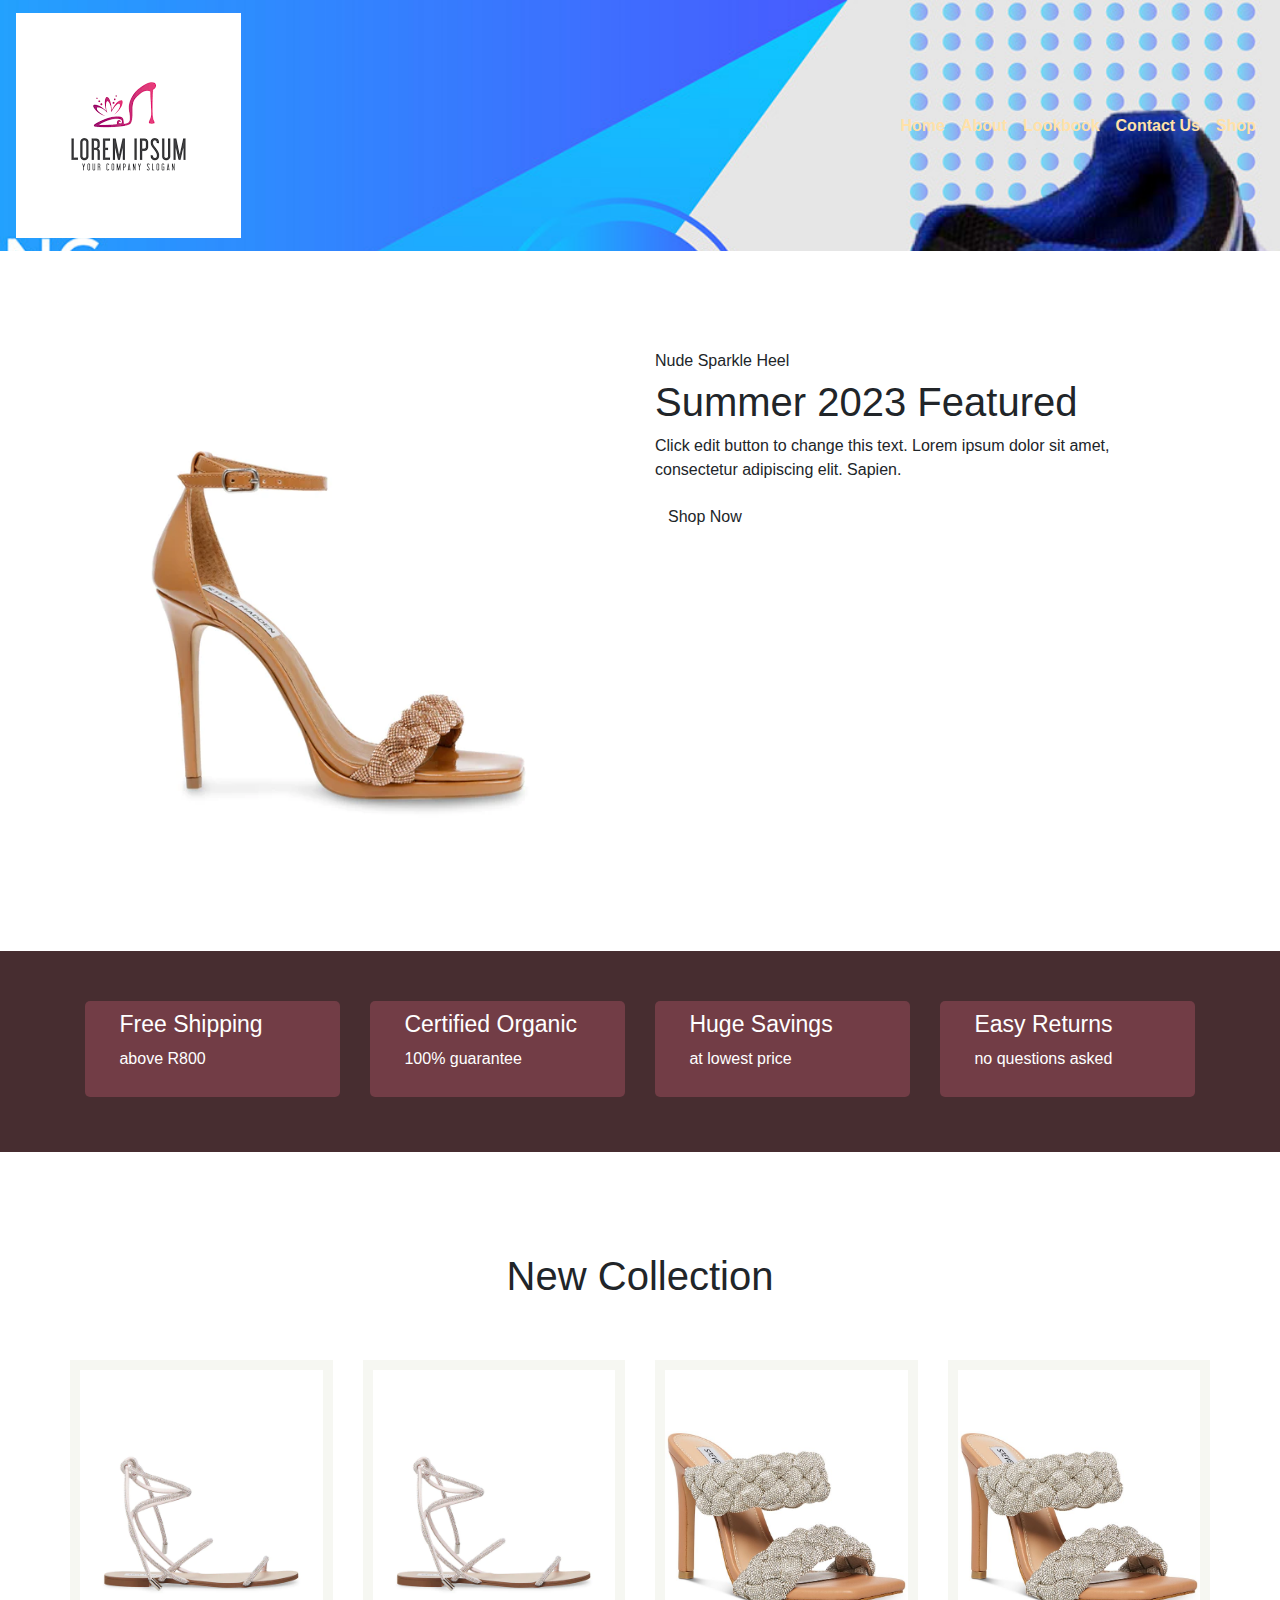
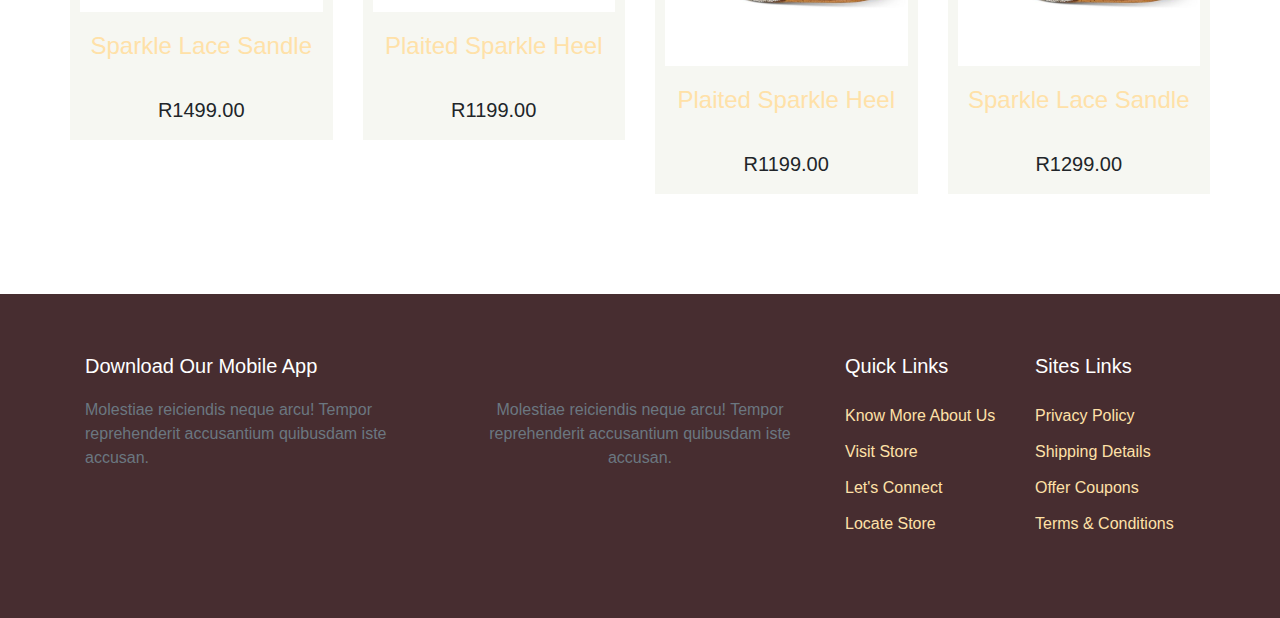
==== index.html @ cb3b60f1 "Hero updated, file names updated" ====
<!doctype html>
<html lang="en">

<head>
    <!-- Required meta tags -->
    <meta charset="utf-8">
    <meta name="viewport" content="width=device-width, initial-scale=1, shrink-to-fit=no">

    <!-- Bootstrap CSS -->
    <link rel="stylesheet" href="https://stackpath.bootstrapcdn.com/bootstrap/4.3.1/css/bootstrap.min.css" integrity="sha384-ggOyR0iXCbMQv3Xipma34MD+dH/1fQ784/j6cY/iJTQUOhcWr7x9JvoRxT2MZw1T" crossorigin="anonymous">
    <link rel="stylesheet" type="text/css" href="./assets/css/homePage.css" media="all" />

    <title>The Shoe Store</title>
</head>

<body>

    <style>

        .banner {
            background-image:url(./assets/images/banner.jpg);
            background-attachment: fixed;
            background-repeat: no-repeat;
            background-size: cover;
            height: 60%;
            position: relative;
            background-position: center;
            
            
  }
  </style>

 
        <div class="banner">

            <nav class="navbar navbar-expand-lg">
                <a class="navbar-brand" href="#"><img src="./assets/images/logo.png" alt="" /></a>
                <button class="mbl-btn navbar-toggler" type="button" data-toggle="collapse" data-target="#navbarNavDropdown" aria-controls="navbarNavDropdown" aria-expanded="false" aria-label="Toggle navigation">
                    <i class="fas fa-bars"></i>
                </button>
                <div class="collapse navbar-collapse" id="navbarNavDropdown">
                    <ul class="navbar-nav mr-auto"></ul>
                    <ul class="my-navbar navbar-nav">
                        <li class="nav-item active">
                            <a class="nav-link" href="./index.html">Home <span class="sr-only">(current)</span></a>
                        </li>
                        <li class="nav-item">
                            <a class="nav-link" href="./aboutPage.html">About</a>
                        </li>
                        <li class="nav-item">
                            <a class="nav-link" href="./lookBookPage.html">Lookbook</a>
                        </li>
                        <li class="nav-item">
                            <a class="nav-link" href="./contactPage.html">Contact Us</a>
                        </li>
                        <li class="nav-item">
                            <a class="nav-link" href="./shopPage.html">Shop</a>
                        </li>
                    
                    </ul>
					<div class="shopping-bag"><a href="#"><i class="fas fa-shopping-bag"></i></a></div>
                </div>
            </nav>
        </div>
 

    <section id="head">
        <div class="container">
            <div class="row">
                <div class="col-md-6"><img class="head-img" src="./Images/featureImage.webp" alt="Nude Heels with Sparkl Detail" /></div>
                <div class="col-md-6 head-text">
                    <h6>Nude Sparkle Heel</h6>
                    <h1>Summer 2023 Featured</h1>
                    <p>Click edit button to change this text. Lorem ipsum dolor sit amet, consectetur adipiscing elit. Sapien.</p>
                    <button class="my-btn btn"><i class="fas fa-cart-arrow-down"></i> Shop Now</button>
                </div>
            </div>
        </div>
    </section>

    <section id="shiping">
        <div class="container">
            <div class="row">
                <div class="col-md-3">
                    <div class="shipping-box">
                        <div class="box-icon"><i class="fas fa-truck"></i></div>
                        <div class="box-title">
                            <h3>Free Shipping</h3>
                            <p>above R800</p>
                        </div>
                    </div>
                </div>
                <div class="col-md-3">
                    <div class="shipping-box">
                        <div class="box-icon"><i class="far fa-address-book"></i></div>
                        <div class="box-title">
                            <h3>Certified Organic</h3>
                            <p>100% guarantee</p>
                        </div>
                    </div>
                </div>
                <div class="col-md-3">
                    <div class="shipping-box">
                        <div class="box-icon"><i class="far fa-money-bill-alt"></i></div>
                        <div class="box-title">
                            <h3>Huge Savings</h3>
                            <p>at lowest price</p>
                        </div>
                    </div>
                </div>
                <div class="col-md-3">
                    <div class="shipping-box">
                        <div class="box-icon"><i class="fas fa-recycle"></i></div>
                        <div class="box-title">
                            <h3>Easy Returns</h3>
                            <p>no questions asked</p>
                        </div>
                    </div>
                </div>
            </div>
        </div>
    </section>

    <section id="Best-selling">
        <div class="container">
            <div class="row">
                <div class="col-md-12">
                    <div class="title">
                        <h1>New Collection</h1>
                    </div>
                </div>
                <div class="row">
                    <div class="col-md-3">
                        <div class="products">
                            <div class="product-img"><img src="./assets/images/sandlesLongStrap.webp" alt="" /></div>
                            <div class="product-desc">
                                <div class="product-name"><a href="#"><h4>Sparkle Lace Sandle</h4></a></div>
								<div class="product-rating"><img src="https://multifix24.es/wp-content/uploads/2019/03/multifix24-5-estrellas.png" alt="" /></div>
                                <div class="product-price">
                                    <h5>R1499.00</h5>
								</div>
                            </div>
                        </div>
                    </div>
                    <div class="col-md-3">
                        <div class="products">
                            <div class="product-img"><img src="./assets/images/sandlesLongStrap.webp" alt="" /></div>
                            <div class="product-desc">
                                <div class="product-name"><a href="#"><h4>Plaited Sparkle Heel</h4></a></div>
								<div class="product-rating"><img src="https://multifix24.es/wp-content/uploads/2019/03/multifix24-5-estrellas.png" alt="" /></div>
                                <div class="product-price">
                                    <h5>R1199.00</h5>
								</div>
                            </div>
                        </div>
                    </div>
                    <div class="col-md-3">
                        <div class="products">
                            <div class="product-img"><img src="./assets/images/sparklyDoubleStrap.jpg" alt="" /></div>
                            <div class="product-desc">
                                <div class="product-name"><a href="#"><h4>Plaited Sparkle Heel</h4></a></div>
								<div class="product-rating"><img src="https://multifix24.es/wp-content/uploads/2019/03/multifix24-5-estrellas.png" alt="" /></div>
                                <div class="product-price">
                                    <h5>R1199.00</h5>
								</div>
                            </div>
                        </div>
                    </div>
                    <div class="col-md-3">
                        <div class="products">
                            <div class="product-img"><img src="./assets/images/sparklyDoubleStrap.jpg" alt="" /></div>
                            <div class="product-desc">
                                <div class="product-name"><a href="#"><h4>Sparkle Lace Sandle</h4></a></div>
								<div class="product-rating"><img src="https://multifix24.es/wp-content/uploads/2019/03/multifix24-5-estrellas.png" alt="" /></div>
                                <div class="product-price">
                                    <h5>R1299.00</h5>
								</div>
                            </div>
                        </div>
                    </div>
                </div>
            </div>
        </div>
    </section>

    <footer id="footer">
        <div class="container">
            <div class="row">
                <div class="col-md-4">
                    <div class="footer-box">
                        <div class="footer-title">
                            <h5>Download Our Mobile App</h5>
                        </div>
                        <div class="footer-desc">
                            <p>Molestiae reiciendis neque arcu! Tempor reprehenderit accusantium quibusdam iste accusan.</p>
                        </div>
                        <div class="app-img">
                            <div class="app-store"><a href="#"><img src="images/play-store.png" alt="" /></a></div>
                            <div class="app-store"><a href="#"><img src="images/app-store.png" alt="" /></a></div>
                        </div>
                    </div>
                </div>
                <div class="col-md-4">
                    <div class="footer-box">
                        <div class="footer-title">
                            <div class="footer-logo"><img src="images/logo02.png" alt="" /></div>
                        </div>
                        <div class="footer-desc">
                            <p style="text-align: center;">Molestiae reiciendis neque arcu! Tempor reprehenderit accusantium quibusdam iste accusan.</p>
                        </div>
                    </div>
                </div>
                <div class="col-md-2">
                    <div class="footer-box">
                        <div class="footer-title">
                            <h5>Quick Links</h5>
                        </div>
                        <div class="footer-desc">
                            <ul>
                                <li><a href="#">Know More About Us</a></li>
                                <li><a href="#">Visit Store</a></li>
                                <li><a href="#">Let's Connect</a></li>
                                <li><a href="#">Locate Store</a></li>
                            </ul>
                        </div>
                    </div>
                </div>
                <div class="col-md-2">
                    <div class="footer-box">
                        <div class="footer-title">
                            <h5>Sites Links</h5>
                        </div>
                        <div class="footer-desc">
                            <ul>
                                <li><a href="#">Privacy Policy</a></li>
                                <li><a href="#">Shipping Details</a></li>
                                <li><a href="#">Offer Coupons</a></li>
                                <li><a href="#">Terms & Conditions</a></li>
                            </ul>
                        </div>
                    </div>
                </div>
            </div>
        </div>
    </footer>

    <!-- Optional JavaScript -->
    <!-- jQuery first, then Popper.js, then Bootstrap JS -->
    <script src="https://code.jquery.com/jquery-3.3.1.slim.min.js" integrity="sha384-q8i/X+965DzO0rT7abK41JStQIAqVgRVzpbzo5smXKp4YfRvH+8abtTE1Pi6jizo" crossorigin="anonymous"></script>
    <script src="https://cdnjs.cloudflare.com/ajax/libs/popper.js/1.14.7/umd/popper.min.js" integrity="sha384-UO2eT0CpHqdSJQ6hJty5KVphtPhzWj9WO1clHTMGa3JDZwrnQq4sF86dIHNDz0W1" crossorigin="anonymous"></script>
    <script src="https://stackpath.bootstrapcdn.com/bootstrap/4.3.1/js/bootstrap.min.js" integrity="sha384-JjSmVgyd0p3pXB1rRibZUAYoIIy6OrQ6VrjIEaFf/nJGzIxFDsf4x0xIM+B07jRM" crossorigin="anonymous"></script>
    <script src="https://kit.fontawesome.com/e05090259d.js" crossorigin="anonymous"></script>
</body>

</html>
---- assets/css/homePage.css ----
a{
	color: #ffe1a8;
}
a:hover{
	color: #c9cba3;
	text-decoration: none;
}
section {
    padding: 100px 0px;
}
img{
	width: 100%;
}
header#header{
	background: #472d30;
    
	border-bottom: 2px solid #472d30;
}
.my-menu{
	float: right !important;
}
.my-navbar li a{
	font-weight: bold;
}
.mbl-btn i{
	color: #c9cba3;
}
.shopping-bag i {
    font-size: 30px;
    color: #c9cba3;
}


.head-text {
    text-align: left;
}

img.head-img img {
}

img.head-img {
    width: 500px;
}
button .my-btn{
	background: #c9cba3;
	color: white;
	font-size: 20px;
	font-weight: bold;
	padding: 10px 20px;
}
.my-btn:hover{
	background: #c9cba3;
	color: white;
	
}
section#shiping {
    padding: 50px;
    background: #472d30;
    color: white;
}

.box-icon {
    display: inline-block;
}

.box-title {
    display: inline-grid;
    margin-left: 20px;
}

.box-title h3 {
    font-size: 23px;
}

.box-icon i {
    color: #c9cba3;
    font-size: 30px;
}
.shipping-box {
    background: #723d46;
    padding: 10px;
    border-radius: 5px;
    margin-bottom: 5px;
}

.title {
    text-align: center;
    margin-bottom: 60px;
}

.products {
    background: #F6F7F2;
    padding: 10px;
	transition: all .5s;
}

.product-desc {
    text-align: center;
}
.product-rating{
	width: 100px;
	margin: auto;
	margin-bottom: 5px;
}
.products:hover {
    box-shadow: 0px 0px 5px 1px #ddd;
}

.product-img {
    margin-bottom: 20px;
}
.product-img img{
	cursor: pointer;
}



footer#footer {
    background: #472d30;
    color: #6B7780;
    padding: 60px;
}
.app-store {
    display: inline-block;
    width: 150px;
    margin-right: 10px;
}

.app-img {
    float: left;
}
.footer-title{
    margin-bottom: 20px;
}
.footer-title h5 {
    color: white;
}
.footer-logo{
	width: 150px;
	margin: auto;
}
.footer-desc ul{
	list-style: none;
	padding-left: 0px;
}
.footer-desc ul li{
	padding: 6px 0px;
}
.footer-desc ul li a{
	
}
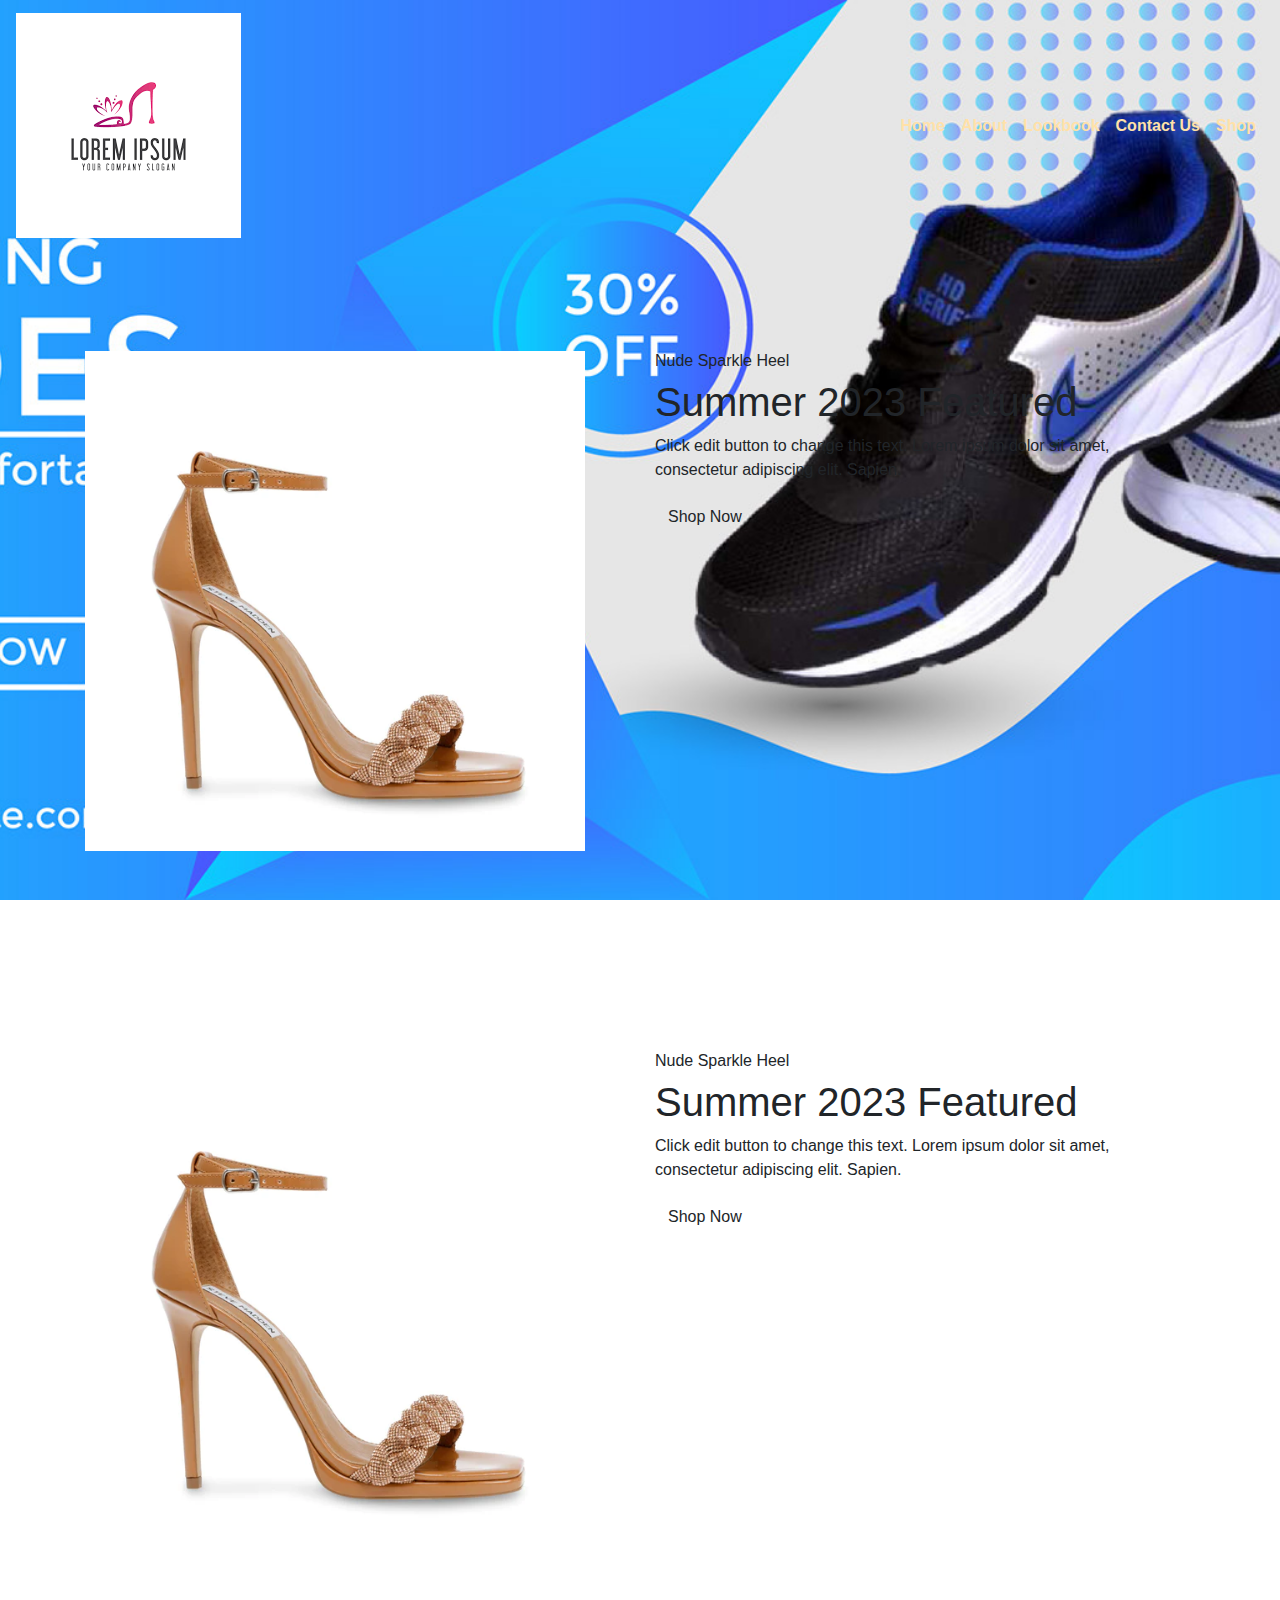
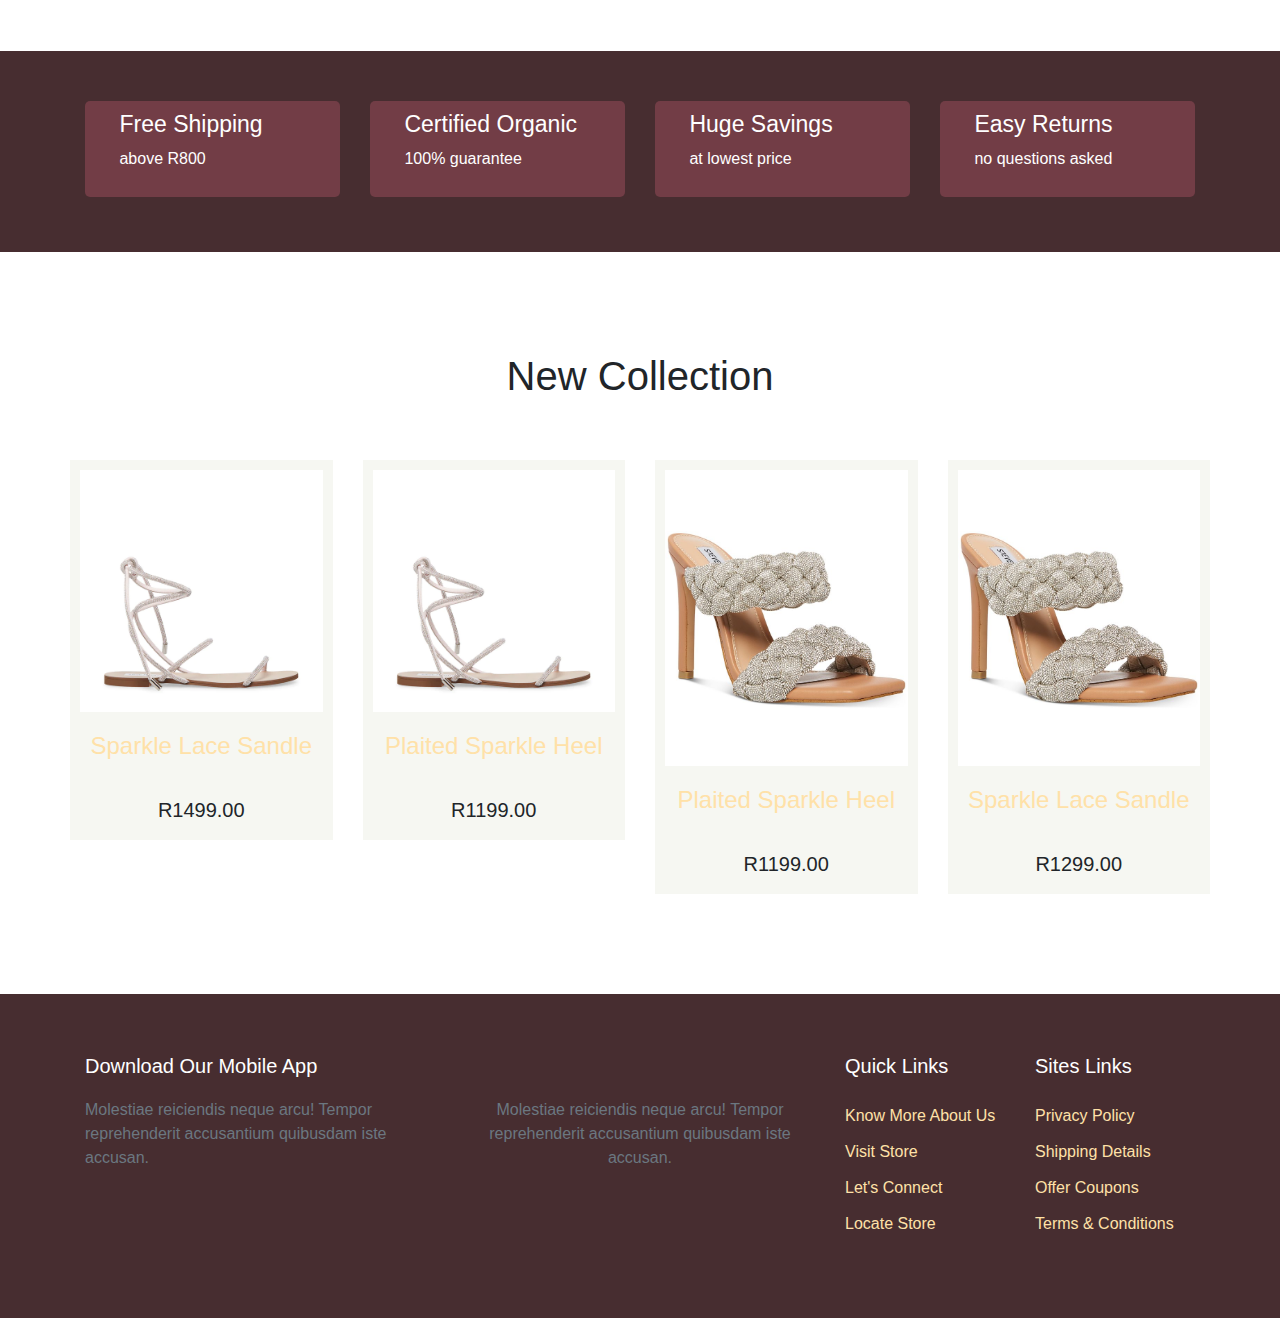
==== commit dd459b89: "Zoom effects" ====
--- a/index.html
+++ b/index.html
@@ -61,6 +61,19 @@
 					<div class="shopping-bag"><a href="#"><i class="fas fa-shopping-bag"></i></a></div>
                 </div>
             </nav>
+            <section id="head">
+                <div class="container">
+                    <div class="row">
+                        <div class="col-md-6"><img class="head-img" src="./Images/featureImage.webp" alt="Nude Heels with Sparkl Detail" /></div>
+                        <div class="col-md-6 head-text">
+                            <h6>Nude Sparkle Heel</h6>
+                            <h1>Summer 2023 Featured</h1>
+                            <p>Click edit button to change this text. Lorem ipsum dolor sit amet, consectetur adipiscing elit. Sapien.</p>
+                            <button class="my-btn btn"><i class="fas fa-cart-arrow-down"></i> Shop Now</button>
+                        </div>
+                    </div>
+                </div>
+            </section>
         </div>
  
 
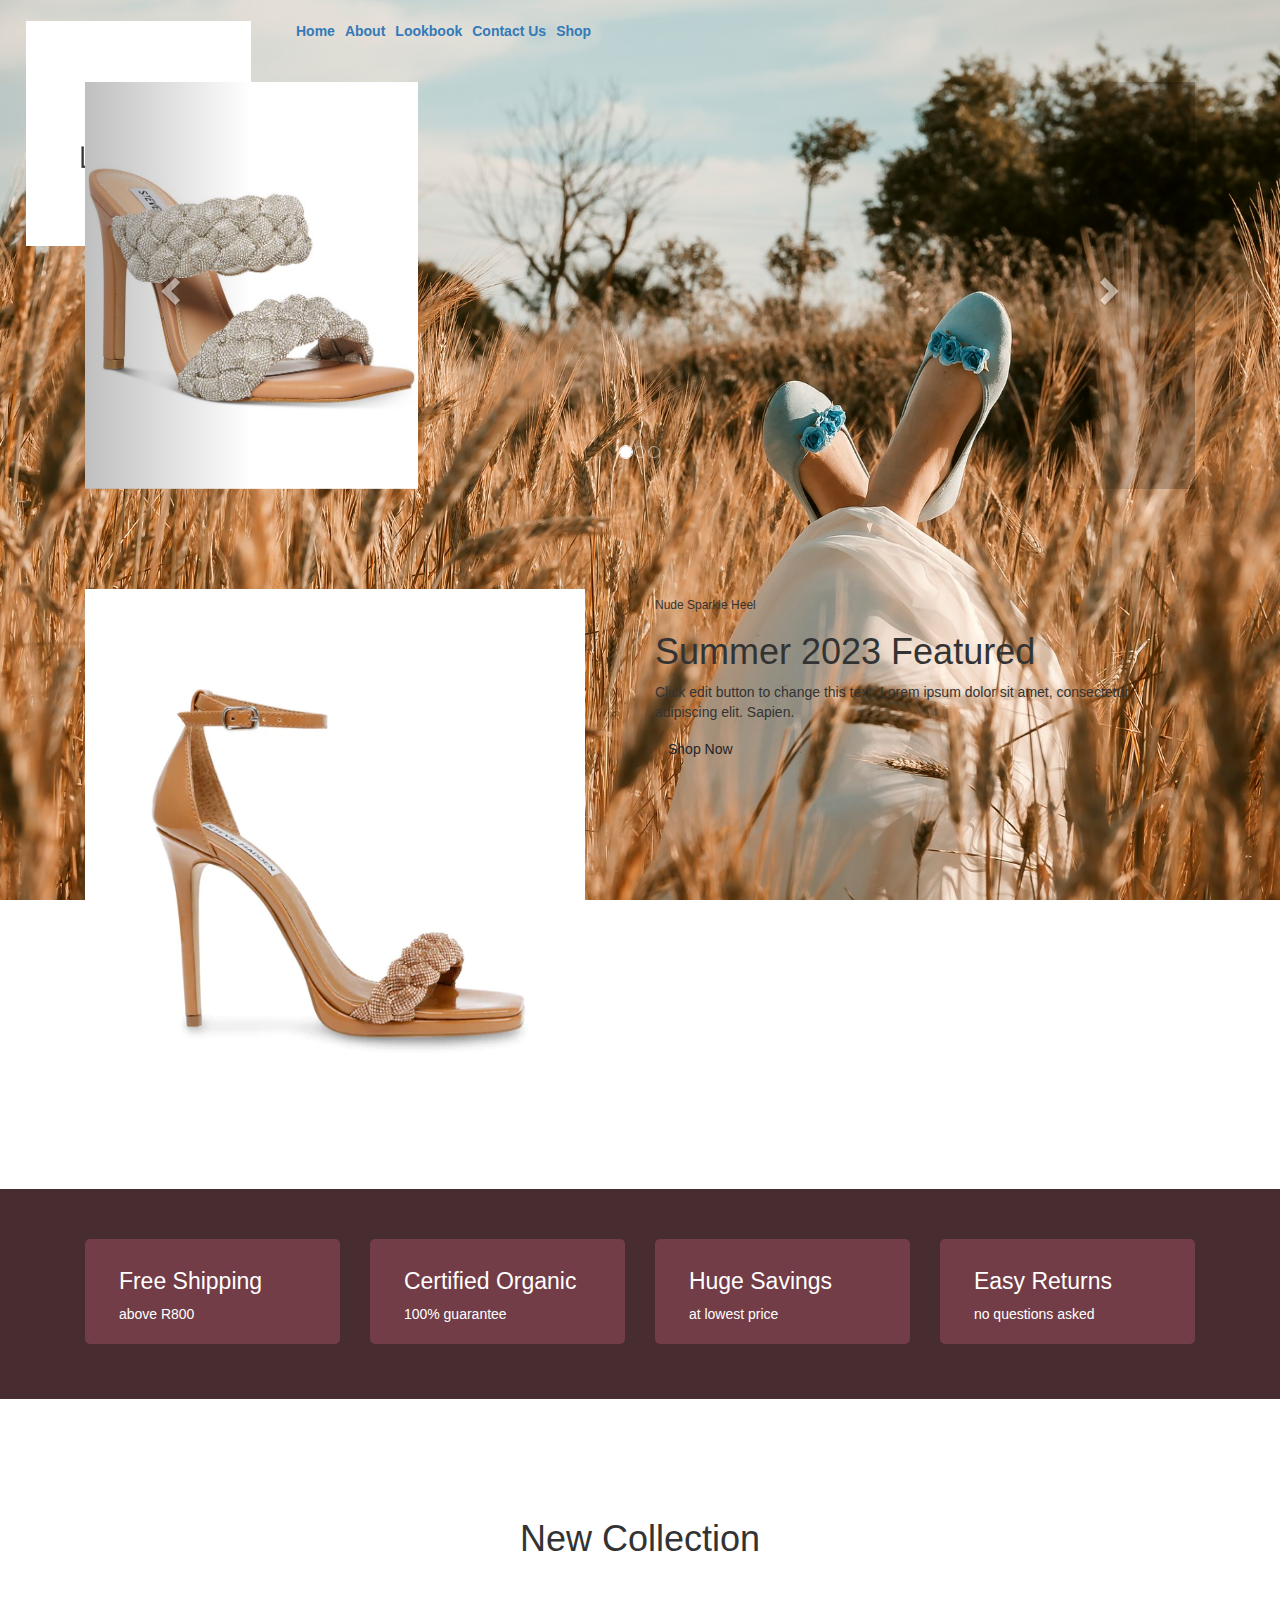
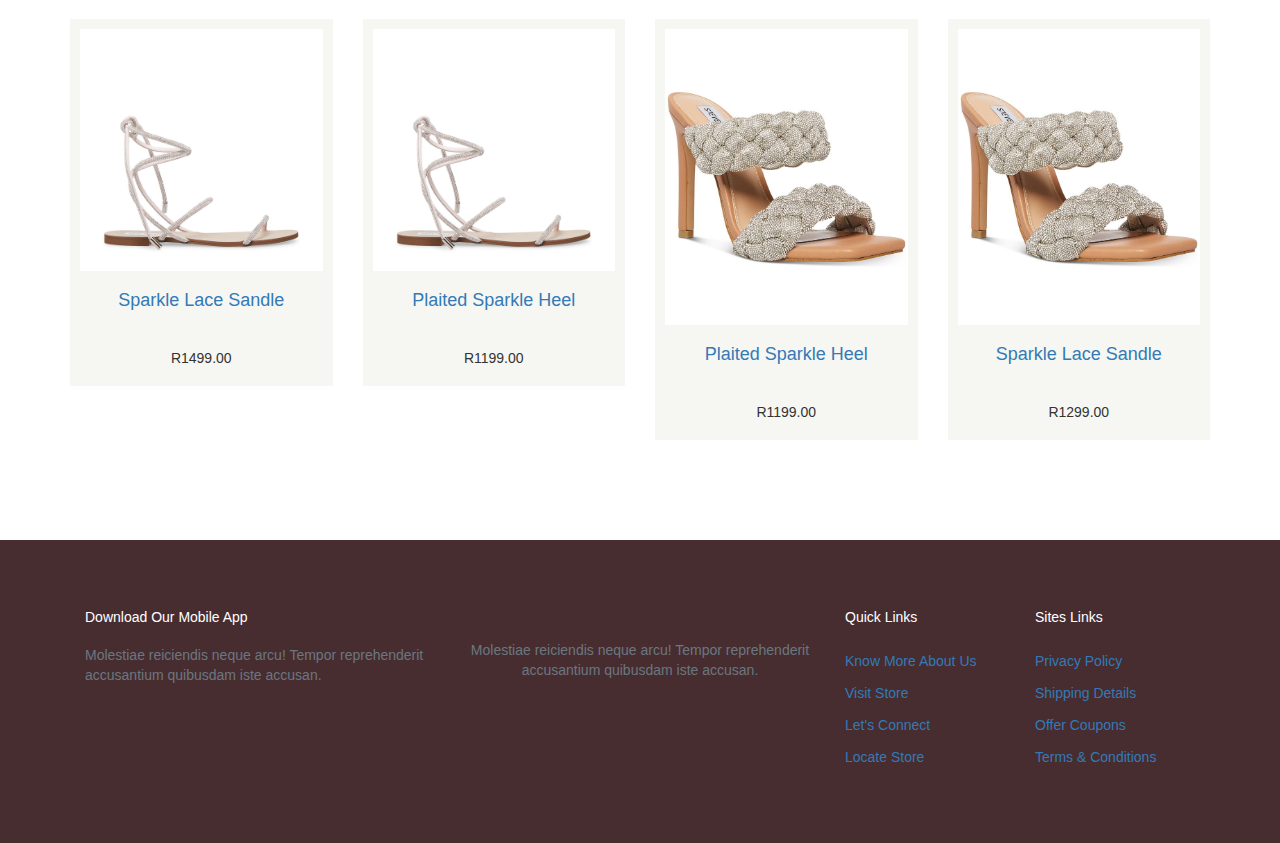
==== commit 72cfc792: "Final touches images, colours" ====
--- a/index.html
+++ b/index.html
@@ -9,16 +9,20 @@
     <!-- Bootstrap CSS -->
     <link rel="stylesheet" href="https://stackpath.bootstrapcdn.com/bootstrap/4.3.1/css/bootstrap.min.css" integrity="sha384-ggOyR0iXCbMQv3Xipma34MD+dH/1fQ784/j6cY/iJTQUOhcWr7x9JvoRxT2MZw1T" crossorigin="anonymous">
     <link rel="stylesheet" type="text/css" href="./assets/css/homePage.css" media="all" />
+    <link rel="stylesheet" href="https://maxcdn.bootstrapcdn.com/bootstrap/3.4.1/css/bootstrap.min.css">
+    <script src="https://ajax.googleapis.com/ajax/libs/jquery/3.6.0/jquery.min.js"></script>
+    <script src="https://maxcdn.bootstrapcdn.com/bootstrap/3.4.1/js/bootstrap.min.js"></script>
 
     <title>The Shoe Store</title>
 </head>
 
 <body>
 
+
     <style>
 
         .banner {
-            background-image:url(./assets/images/banner.jpg);
+            background-image:url(./assets/images/wheat-field-ga7218495e_1920.jpg);
             background-attachment: fixed;
             background-repeat: no-repeat;
             background-size: cover;
@@ -61,26 +65,49 @@
 					<div class="shopping-bag"><a href="#"><i class="fas fa-shopping-bag"></i></a></div>
                 </div>
             </nav>
-            <section id="head">
-                <div class="container">
-                    <div class="row">
-                        <div class="col-md-6"><img class="head-img" src="./Images/featureImage.webp" alt="Nude Heels with Sparkl Detail" /></div>
-                        <div class="col-md-6 head-text">
-                            <h6>Nude Sparkle Heel</h6>
-                            <h1>Summer 2023 Featured</h1>
-                            <p>Click edit button to change this text. Lorem ipsum dolor sit amet, consectetur adipiscing elit. Sapien.</p>
-                            <button class="my-btn btn"><i class="fas fa-cart-arrow-down"></i> Shop Now</button>
-                        </div>
-                    </div>
-                </div>
-            </section>
-        </div>
- 
-
+<div class="container">
+   
+  <div id="myCarousel" class="carousel slide" data-ride="carousel">
+    <!-- Indicators -->
+    <ol class="carousel-indicators">
+      <li data-target="#myCarousel" data-slide-to="0" class="active"></li>
+      <li data-target="#myCarousel" data-slide-to="1"></li>
+      <li data-target="#myCarousel" data-slide-to="2"></li>
+    </ol>
+
+    <!-- Wrapper for slides -->
+    <div class="carousel-inner">
+      <div class="item active">
+        <img src="./assets/images/sparklyDoubleStrap.jpg" alt="Los Angeles" style="width:30%; height:30%;">
+      </div>
+
+      <div class="item">
+        <img src="./assets/images/tanBlockHeels.jpg" alt="Chicago" style="width:30%; height:30%;">
+      </div>
+   
+      <div class="item">
+        <img src="./assets/images/sandlesLongStrap.webp" alt="New york" style="width:30%; height:30%;">
+      </div>
+    </div>
+
+    <!-- Left and right controls -->
+    <a class="left carousel-control" href="#myCarousel" data-slide="prev">
+      <span class="glyphicon glyphicon-chevron-left"></span>
+      <span class="sr-only">Previous</span>
+    </a>
+    <a class="right carousel-control" href="#myCarousel" data-slide="next">
+      <span class="glyphicon glyphicon-chevron-right"></span>
+      <span class="sr-only">Next</span>
+    </a>
+  </div>
+</div>
+
+
+  
     <section id="head">
         <div class="container">
             <div class="row">
-                <div class="col-md-6"><img class="head-img" src="./Images/featureImage.webp" alt="Nude Heels with Sparkl Detail" /></div>
+                <div class="col-md-6"><img class="head-img" src="./assets/images/featureImage.webp" alt="Nude Heels with Sparkl Detail" /></div>
                 <div class="col-md-6 head-text">
                     <h6>Nude Sparkle Heel</h6>
                     <h1>Summer 2023 Featured</h1>
--- a/assets/css/homePage.css
+++ b/assets/css/homePage.css
@@ -22,6 +22,8 @@
 }
 .my-navbar li a{
 	font-weight: bold;
+    
+    
 }
 .mbl-btn i{
 	color: #c9cba3;
